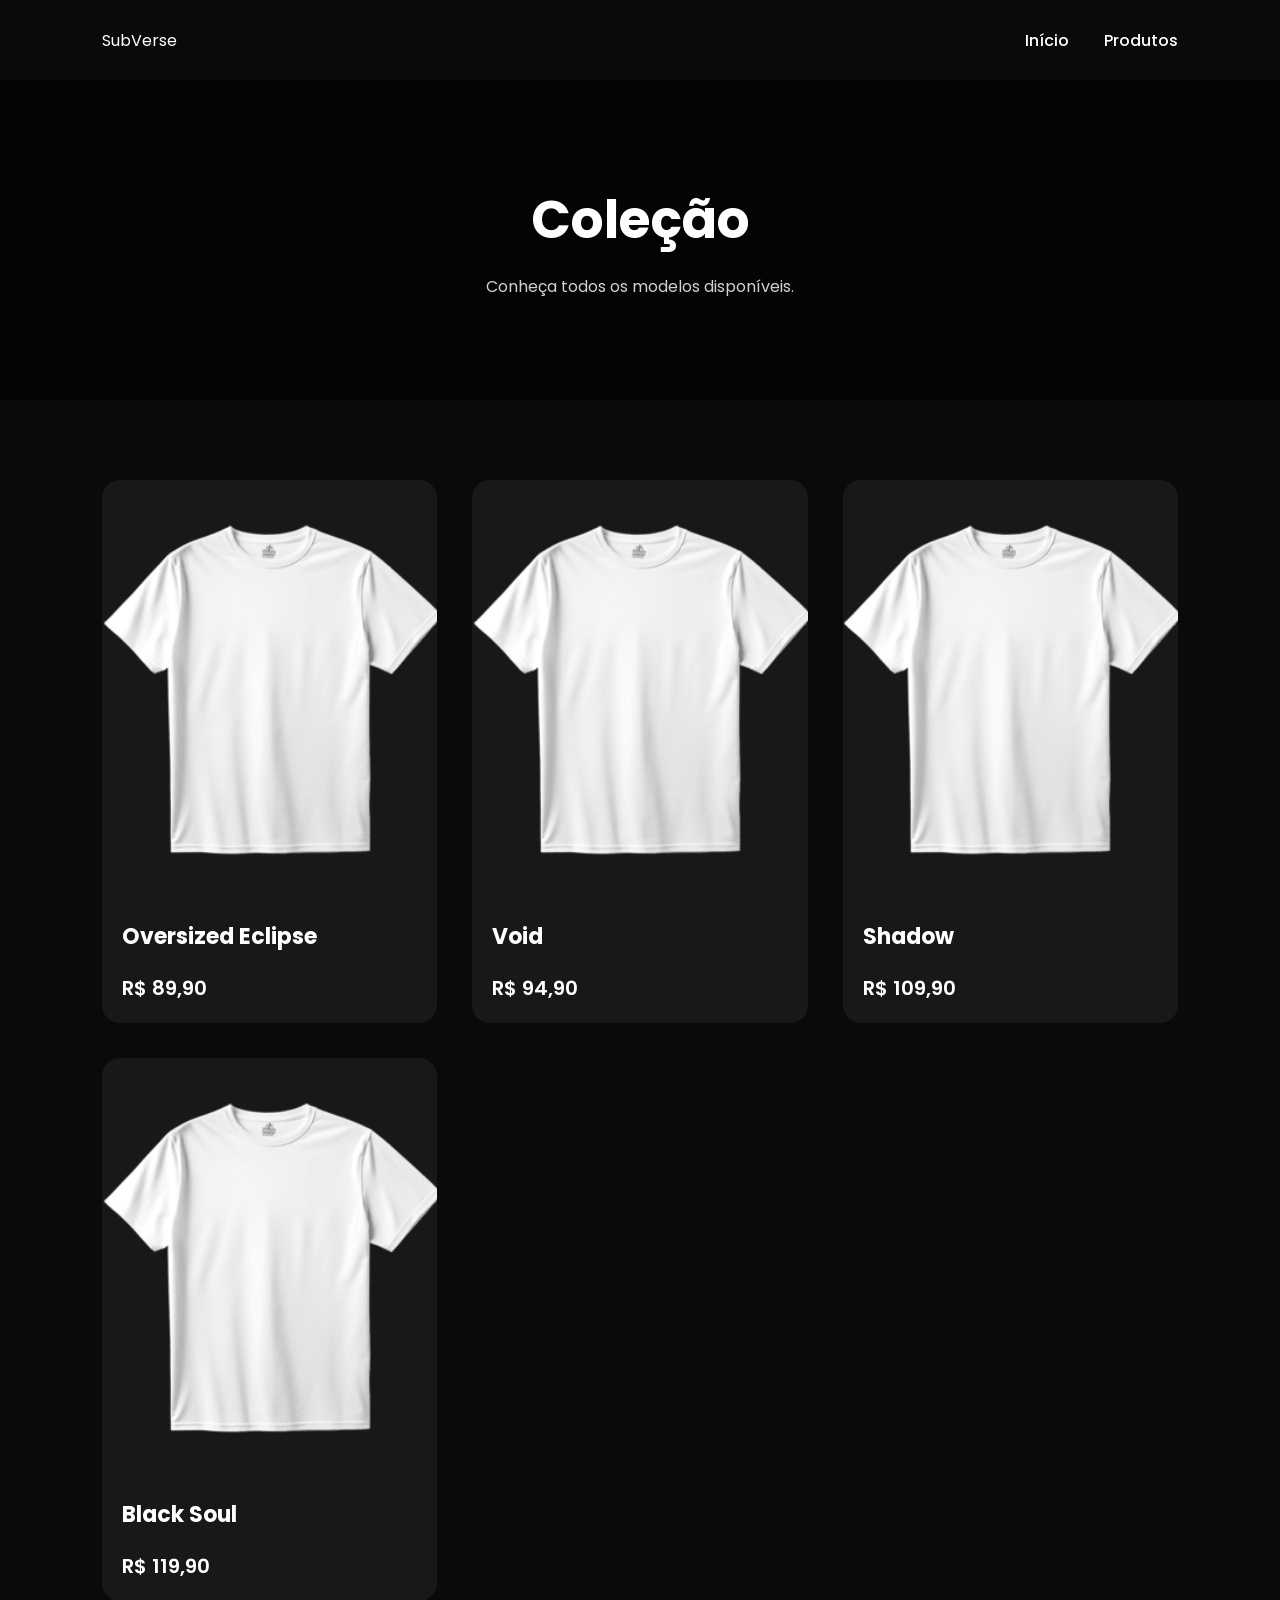
==== produtos.html @ 92c0b7e5 "Add files via upload" ====
<!DOCTYPE html>
<html lang="pt-BR">

<head>

    <meta charset="UTF-8">
    <meta name="viewport" content="width=device-width, initial-scale=1.0">

    <title>SubVerse | Produtos</title>

    <link rel="stylesheet" href="style.css">

    <link rel="preconnect" href="https://fonts.googleapis.com">

    <link href="https://fonts.googleapis.com/css2?family=Poppins:wght@300;400;600;700&display=swap" rel="stylesheet">

    <link rel="stylesheet"
    href="https://cdnjs.cloudflare.com/ajax/libs/font-awesome/6.7.2/css/all.min.css">

</head>

<body>

<header>

    <div class="logo">

        <a href="index.html">SubVerse</a>

    </div>

    <nav>

        <a href="index.html">Início</a>

        <a href="#produtos">Produtos</a>

    </nav>

</header>

<section class="banner-produtos">

    <h1 id="tituloPagina">Coleção</h1>

    <p id="descricaoPagina">
        Conheça todos os modelos disponíveis.
    </p>

</section>

<section id="produtos" class="grid-produtos">

    <div class="produto"
        data-tecido="algodao"
        data-img="img/camisa.png"
        data-nome="Oversized Eclipse"
        data-preco="R$ 89,90"
        data-descricao="100% Algodão Premium">

        <img src="img/camisa.png">

        <h3>Oversized Eclipse</h3>

        <span>R$ 89,90</span>

    </div>

    <div class="produto"
        data-tecido="algodao"
        data-img="img/camisa.png"
        data-nome="Void"
        data-preco="R$ 94,90"
        data-descricao="100% Algodão Premium">

        <img src="img/camisa.png">

        <h3>Void</h3>

        <span>R$ 94,90</span>

    </div>

    <div class="produto"
        data-tecido="suedine"
        data-img="img/camisa.png"
        data-nome="Shadow"
        data-preco="R$ 109,90"
        data-descricao="Suedine Premium">

        <img src="img/camisa.png">

        <h3>Shadow</h3>

        <span>R$ 109,90</span>

    </div>

    <div class="produto"
        data-tecido="suedine"
        data-img="img/camisa.png"
        data-nome="Black Soul"
        data-preco="R$ 119,90"
        data-descricao="Suedine Premium">

        <img src="img/camisa.png">

        <h3>Black Soul</h3>

        <span>R$ 119,90</span>

    </div>

</section>

<!-- Modal do produto -->
<!-- MODAL DO PRODUTO -->

<div class="modal" id="produtoModal">

    <div class="modal-content">

        <span class="close">&times;</span>

        <div class="modal-left">

            <img id="modalImg" src="" alt="Produto">

        </div>

        <div class="modal-right">

            <h2 id="modalNome"></h2>

            <div class="estrelas">

                ★★★★★

            </div>

            <h3 id="modalPreco"></h3>

            <p id="modalDescricao"></p>

            <div class="info">

                <p>
                    <strong>Tecido:</strong>
                    <span id="modalTecido"></span>
                </p>

                <p>
                    <strong>Gramatura:</strong>
                    240g
                </p>

                <p>
                    <strong>Modelagem:</strong>
                    Oversized
                </p>

                <p>
                    <strong>Cor:</strong>
                    Preto
                </p>

            </div>

            <h4>Tamanho</h4>

            <div class="tamanhos">

                <button>P</button>

                <button>M</button>

                <button>G</button>

                <button>GG</button>

            </div>

            <h4>Cor</h4>

            <div class="cores">

                <span class="cor preto"></span>

                <span class="cor branco"></span>

                <span class="cor cinza"></span>

            </div>

            <button class="comprar">

                Comprar Agora

            </button>

        </div>

    </div>

</div>

<script src="script.js"></script>

</body>

</html>
---- style.css ----
/* ===========================
   RESET
=========================== */

*{
    margin:0;
    padding:0;
    box-sizing:border-box;
    scroll-behavior:smooth;
}

:root{

    --preto:#0a0a0a;
    --cinza:#181818;
    --cinza2:#242424;
    --branco:#ffffff;
    --cinza-claro:#cfcfcf;

}

body{

    font-family:"Poppins",sans-serif;

    background:var(--preto);

    color:white;

    overflow-x:hidden;

}

img{

    display:block;

    width:100%;

}

a{

    text-decoration:none;

    color:white;

}

section{

    padding:100px 8%;

}


/* ===========================
   HEADER
=========================== */

header{

    position:fixed;

    top:0;

    left:0;

    width:100%;

    height:80px;

    display:flex;

    justify-content:space-between;

    align-items:center;

    padding:0 8%;

    z-index:999;

    transition:.35s;

}

header.scrolled{

    background:rgba(10,10,10,.95);

    backdrop-filter:blur(12px);

    box-shadow:0 8px 30px rgba(0,0,0,.35);

}

.logo{

    display:flex;

    align-items:center;

}

.logo img{

    width:60px;

    height:auto;

    display:block;

    opacity:0;

    visibility:hidden;

    transition:opacity .35s ease, visibility .35s ease, transform .35s ease;

    transform: translateY(-6px);

}

header.scrolled .logo img{

    opacity:1;

    visibility:visible;

    transform: translateY(0);

}

.logo a{

    color:white;

}

nav{

    display:flex;

    gap:35px;

}

nav a{

    position:relative;

    font-weight:500;

    transition:.3s;

}

nav a::after{

    content:"";

    position:absolute;

    left:0;

    bottom:-6px;

    width:0;

    height:2px;

    background:white;

    transition:.35s;

}

nav a:hover::after{

    width:100%;

}


/* ===========================
   BANNER
=========================== */

.banner{

    height:100vh;

    background:url(img/banner_sv.png);

    background-position:center;

    background-size:cover;

    display:flex;

    justify-content:center;

    align-items:center;

    position:relative;

}

.banner::before{

    content:"";

    position:absolute;

    inset:0;

    background:rgba(0,0,0,.55);

}

.overlay{

    position:relative;

    z-index:2;

    text-align:center;

}

.overlay h1{

    font-size:70px;

    letter-spacing:4px;

    margin-bottom:20px;

}

.overlay p{

    color:#d0d0d0;

    font-size:20px;

    margin-bottom:35px;

}


/* ===========================
   BOTÃO
=========================== */

.btn{

    display:inline-block;

    padding:18px 45px;

    background:white;

    color:black;

    border-radius:50px;

    font-weight:600;

    transition:.35s;

}

.btn:hover{

    transform:translateY(-5px);

    box-shadow:0 0 30px rgba(255,255,255,.35);

}


/* ===========================
   TITULOS
=========================== */

h2{

    font-size:42px;

    text-align:center;

    margin-bottom:60px;

}

/* ===========================
   CARROSSEL
=========================== */

.carousel{

    display:flex;

    align-items:center;

    justify-content:center;

    gap:25px;

    position:relative;

}

.wrapper{

    width:1100px;

    overflow:hidden;

    border-radius:20px;

}

.slides{

    display:flex;

    gap:25px;

    will-change:transform;

}

.produto{

    min-width:320px;

    background:var(--cinza);

    border-radius:18px;

    overflow:hidden;

    cursor:pointer;

    position:relative;

    transition:.35s;

    flex-shrink:0;

}

.produto img{

    height:420px;

    object-fit:cover;

    transition:.5s;

}

.produto h3{

    margin:20px;

    font-size:22px;

}

.produto span{

    margin:0 20px 20px;

    display:block;

    font-size:20px;

    font-weight:600;

}

/* ===========================
   HOVER DOS PRODUTOS
=========================== */

.produto:hover{

    transform:translateY(-10px);

    box-shadow:0 15px 40px rgba(255,255,255,.15);

}

.produto:hover img{

    transform:scale(1.08);

}

.produto::before{

    content:"";

    position:absolute;

    inset:0;

    background:linear-gradient(
        120deg,
        transparent,
        rgba(255,255,255,.18),
        transparent
    );

    transform:translateX(-120%);

    transition:.8s;

    z-index:2;

}

.produto:hover::before{

    transform:translateX(120%);

}

/* ===========================
   BOTÕES DO CARROSSEL
=========================== */

.carousel-btn{

    width:60px;

    height:60px;

    border-radius:50%;

    border:1px solid rgba(255,255,255,.2);

    background:rgba(255,255,255,.08);

    backdrop-filter:blur(10px);

    color:white;

    font-size:22px;

    cursor:pointer;

    transition:.35s;

}

.carousel-btn:hover{

    transform:scale(1.12);

    background:white;

    color:black;

    box-shadow:0 0 20px rgba(255,255,255,.35);

}



/* ===========================
   ANIMAÇÃO DOS CARDS
=========================== */

.cards .produto:hover{

    transform:translateY(-12px);

}

.cards .produto:hover img{

    transform:scale(1.1);

}

/*=========================
    PRODUTOS.HTML
=========================*/

.banner-produtos{

    margin-top:80px;

    min-height:320px;

    background:url("img/banner-produtos.jpg") center/cover;

    display:flex;

    flex-direction:column;

    justify-content:center;

    align-items:center;

    text-align:center;

    position:relative;

}

.banner-produtos::before{

    content:"";

    position:absolute;

    inset:0;

    background:rgba(0,0,0,.55);

}

.banner-produtos h1,
.banner-produtos p{

    position:relative;

    z-index:2;

}

.banner-produtos h1{

    font-size:52px;

    margin-bottom:15px;

}

.banner-produtos p{

    color:#d2d2d2;

}

.grid-produtos{

    display:grid;

    grid-template-columns:repeat(auto-fit,minmax(300px,1fr));

    gap:35px;

    padding:80px 8%;

}


/*=========================
        MODAL
=========================*/

.modal{

    position:fixed;

    inset:0;

    background:rgba(0,0,0,.88);

    backdrop-filter:blur(8px);

    display:flex;

    justify-content:center;

    align-items:center;

    opacity:0;

    visibility:hidden;

    transition:.35s;

    z-index:9999;

}

.modal.active{

    opacity:1;

    visibility:visible;

}

.modal-content{

    width:90%;

    max-width:1200px;

    background:#111;

    border-radius:25px;

    overflow:hidden;

    display:flex;

    gap:50px;

    padding:40px;

    position:relative;

}


/*=========================
      IMAGEM
=========================*/

.modal-left{

    flex:1;

    overflow:hidden;

    border-radius:20px;

}

.modal-left img{

    width:100%;

    height:100%;

    object-fit:cover;

    transition:.45s;

}

.modal-left:hover img{

    transform:scale(1.15);

}


/*=========================
     INFORMAÇÕES
=========================*/

.modal-right{

    flex:1;

    display:flex;

    flex-direction:column;

    justify-content:center;

}

.modal-right h2{

    text-align:left;

    margin-bottom:15px;

    font-size:40px;

}

.modal-right h3{

    font-size:34px;

    margin:15px 0;

}

.modal-right p{

    color:#d0d0d0;

    line-height:1.8;

}

.info{

    margin:30px 0;

}

.info p{

    margin:10px 0;

}


/*=========================
      ESTRELAS
=========================*/

.estrelas{

    color:#FFD700;

    font-size:22px;

    margin-bottom:20px;

}


/*=========================
      TAMANHOS
=========================*/

.tamanhos{

    display:flex;

    gap:15px;

    margin:20px 0;

}

.tamanhos button{

    width:60px;

    height:60px;

    border:1px solid white;

    background:transparent;

    color:white;

    cursor:pointer;

    transition:.3s;

    font-size:16px;

}

.tamanhos button:hover{

    background:white;

    color:black;

}


/*=========================
        CORES
=========================*/

.cores{

    display:flex;

    gap:15px;

    margin:20px 0 40px;

}

.cor{

    width:35px;

    height:35px;

    border-radius:50%;

    cursor:pointer;

    border:2px solid white;

    transition:.3s;

}

.cor:hover{

    transform:scale(1.2);

}

.preto{

    background:#000;

}

.branco{

    background:#fff;

}

.cinza{

    background:#777;

}


/*=========================
      BOTÃO COMPRAR
=========================*/

.comprar{

    padding:18px;

    border:none;

    background:white;

    color:black;

    font-size:18px;

    font-weight:600;

    border-radius:40px;

    cursor:pointer;

    transition:.35s;

}

.comprar:hover{

    transform:translateY(-4px);

    box-shadow:0 0 25px rgba(255,255,255,.35);

}


/*=========================
        FECHAR
=========================*/

.close{

    position:absolute;

    right:30px;

    top:20px;

    font-size:38px;

    cursor:pointer;

    transition:.35s;

}

.close:hover{

    transform:rotate(180deg);

    color:#ccc;

}
/*=========================
      TECIDOS
=========================*/

#tecidos{

    background:#0d0d0d;

}

.tecidos-grid{

    display:grid;

    grid-template-columns:repeat(auto-fit,minmax(380px,1fr));

    gap:40px;

}

.tecido{

    background:#181818;

    border-radius:20px;

    overflow:hidden;

    transition:.35s;

}

.tecido img{

    height:300px;

    object-fit:cover;

    transition:.5s;

}

.tecido-info{

    padding:30px;

}

.tecido-info h3{

    font-size:28px;

    margin-bottom:15px;

}

.tecido-info p{

    color:#cfcfcf;

    line-height:1.7;

}

.tecido:hover{

    transform:translateY(-10px);

    box-shadow:0 15px 40px rgba(255,255,255,.12);

}

.tecido:hover img{

    transform:scale(1.05);

}


/*=========================
         FOOTER
=========================*/

footer{

    background:#050505;

    padding:70px 8%;

    text-align:center;

}

.footer-logo h2{

    font-size:42px;

    margin-bottom:10px;

}

.footer-logo p{

    color:#bdbdbd;

}

.footer-contato{

    display:flex;

    justify-content:center;

    gap:35px;

    margin:40px 0;

    flex-wrap:wrap;

}

.footer-contato a{

    display:flex;

    align-items:center;

    gap:10px;

    padding:14px 25px;

    border:1px solid rgba(255,255,255,.15);

    border-radius:40px;

    transition:.3s;

}

.footer-contato a:hover{

    background:white;

    color:black;

    transform:translateY(-5px);

}

.footer-contato a i{

    font-size:20px;

}

.copyright{

    color:#777;

    font-size:14px;

}


/*=========================
     SCROLLBAR
=========================*/

::-webkit-scrollbar{

    width:10px;

}

::-webkit-scrollbar-track{

    background:#111;

}

::-webkit-scrollbar-thumb{

    background:#444;

    border-radius:30px;

}

::-webkit-scrollbar-thumb:hover{

    background:white;

}


/*=========================
    ITEM SELECIONADO
=========================*/

.tamanhos button.active{

    background:white;

    color:black;

}

.cor.active{

    transform:scale(1.25);

    box-shadow:0 0 15px rgba(255,255,255,.45);

}


/*=========================
      ANIMAÇÕES
=========================*/

@keyframes aparecer{

    from{

        opacity:0;

        transform:translateY(40px);

    }

    to{

        opacity:1;

        transform:translateY(0);

    }

}

.produto,
.tecido,
.cards .produto{

    animation:aparecer .8s ease;

}


/*=========================
      RESPONSIVO
=========================*/

@media(max-width:1100px){

    .modal-content{

        flex-direction:column;

        overflow-y:auto;

        max-height:90vh;

    }

    .wrapper{

        width:100%;

    }

}

@media(max-width:900px){

    header{

        padding:0 5%;

    }

    nav{

        gap:20px;

    }

    .overlay h1{

        font-size:46px;

    }

    .overlay p{

        font-size:18px;

    }

    .produto img{

        height:340px;

    }

}

@media(max-width:700px){

    header{

        flex-direction:column;

        height:auto;

        padding:20px;

        gap:20px;

    }

    nav{

        flex-wrap:wrap;

        justify-content:center;

    }

    .overlay h1{

        font-size:34px;

    }

    h2{

        font-size:34px;

    }

    .carousel{

        gap:10px;

    }

    .carousel-btn{

        width:45px;

        height:45px;

        font-size:16px;

    }

    .modal-content{

        padding:20px;

        gap:25px;

    }

    .modal-right h2{

        font-size:28px;

    }

    .modal-right h3{

        font-size:24px;

    }

    .footer-contato{

        flex-direction:column;

        align-items:center;

    }

}

@media(max-width:480px){

    section{

        padding:70px 5%;

    }

    .produto img{

        height:260px;

    }

    .banner{

        background-position:center;

    }

    .overlay h1{

        font-size:28px;

    }

    .btn{

        padding:15px 30px;

    }

    .tamanhos{

        flex-wrap:wrap;

    }

}

.dots{

    display:flex;

    justify-content:center;

    gap:12px;

    margin-top:35px;

}

.dot{

    width:12px;

    height:12px;

    border-radius:50%;

    background:#555;

    cursor:pointer;

    transition:.3s;

}

.dot.active{

    background:white;

    transform:scale(1.3);

}
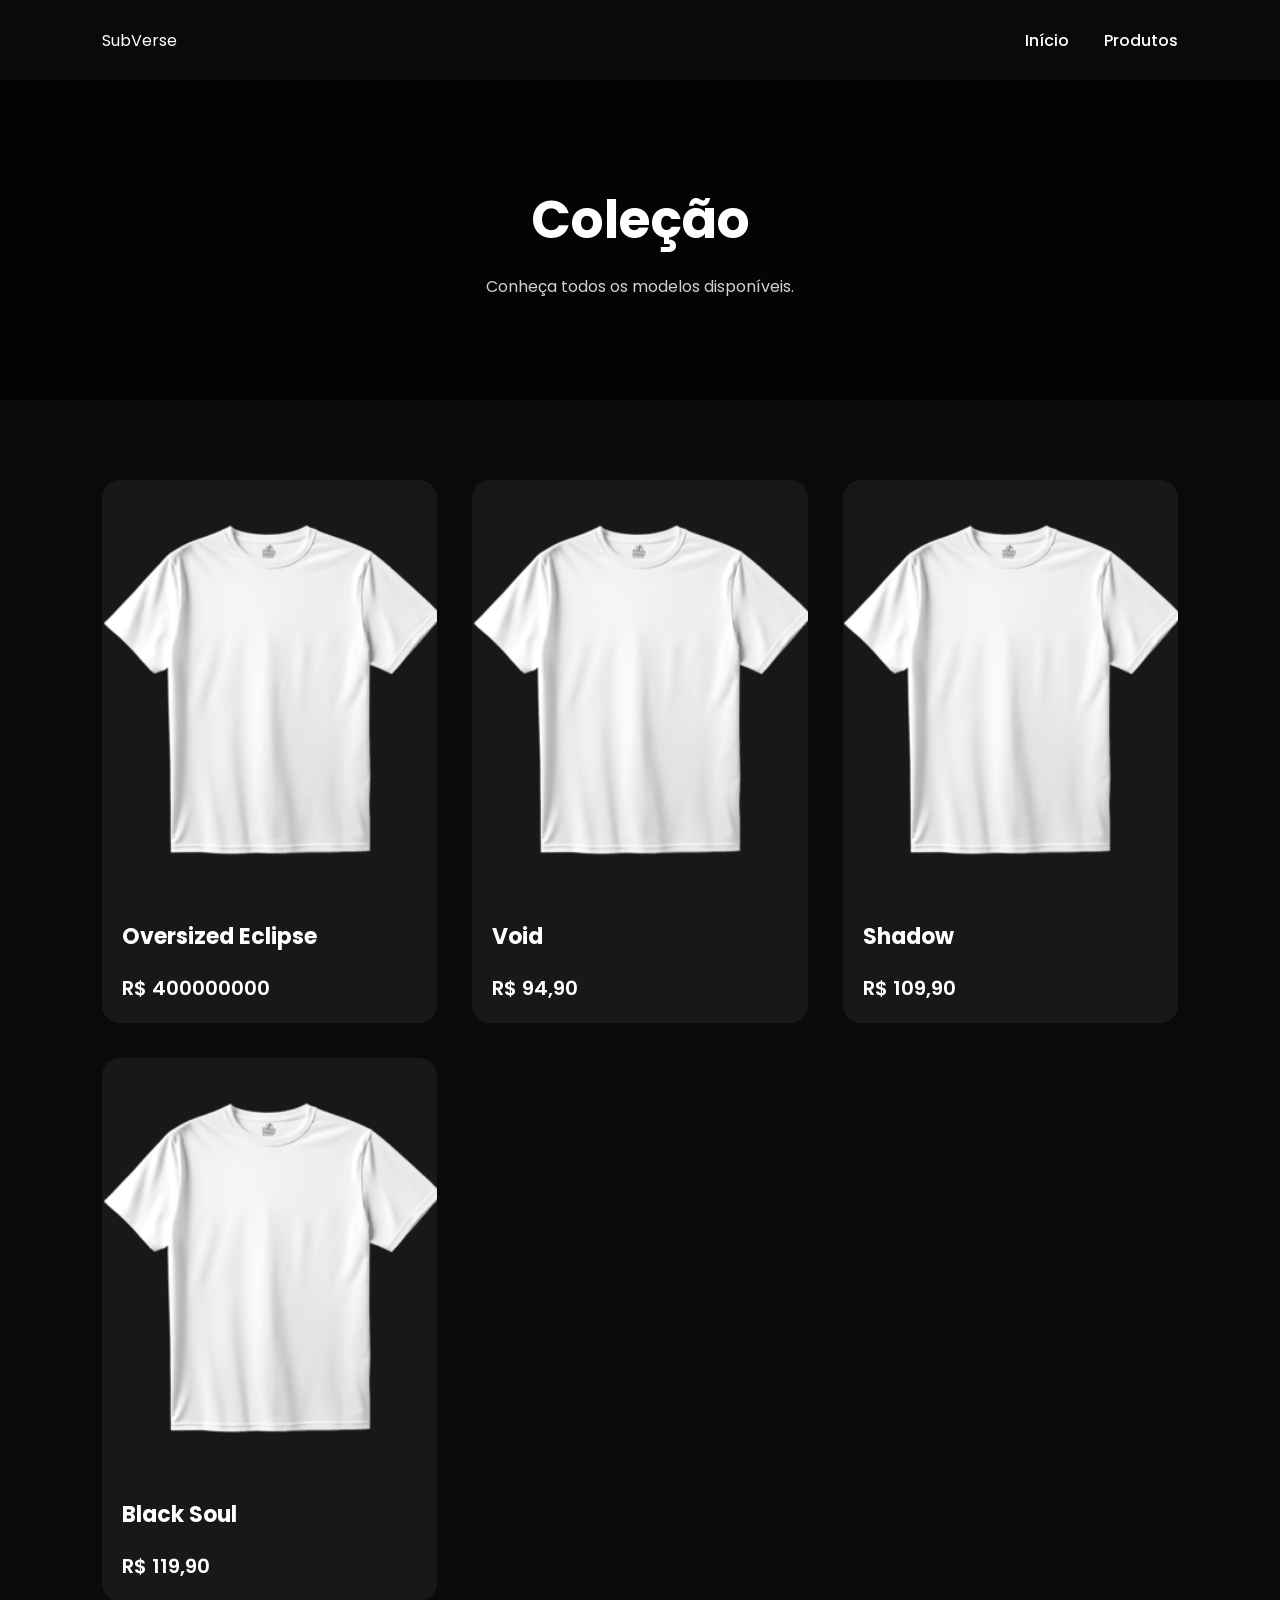
==== commit 036179d4: "+" ====
--- a/produtos.html
+++ b/produtos.html
@@ -62,7 +62,7 @@
 
         <h3>Oversized Eclipse</h3>
 
-        <span>R$ 89,90</span>
+        <span>R$ 400000000</span>
 
     </div>
 
@@ -113,7 +113,6 @@
 
 </section>
 
-<!-- Modal do produto -->
 <!-- MODAL DO PRODUTO -->
 
 <div class="modal" id="produtoModal">
